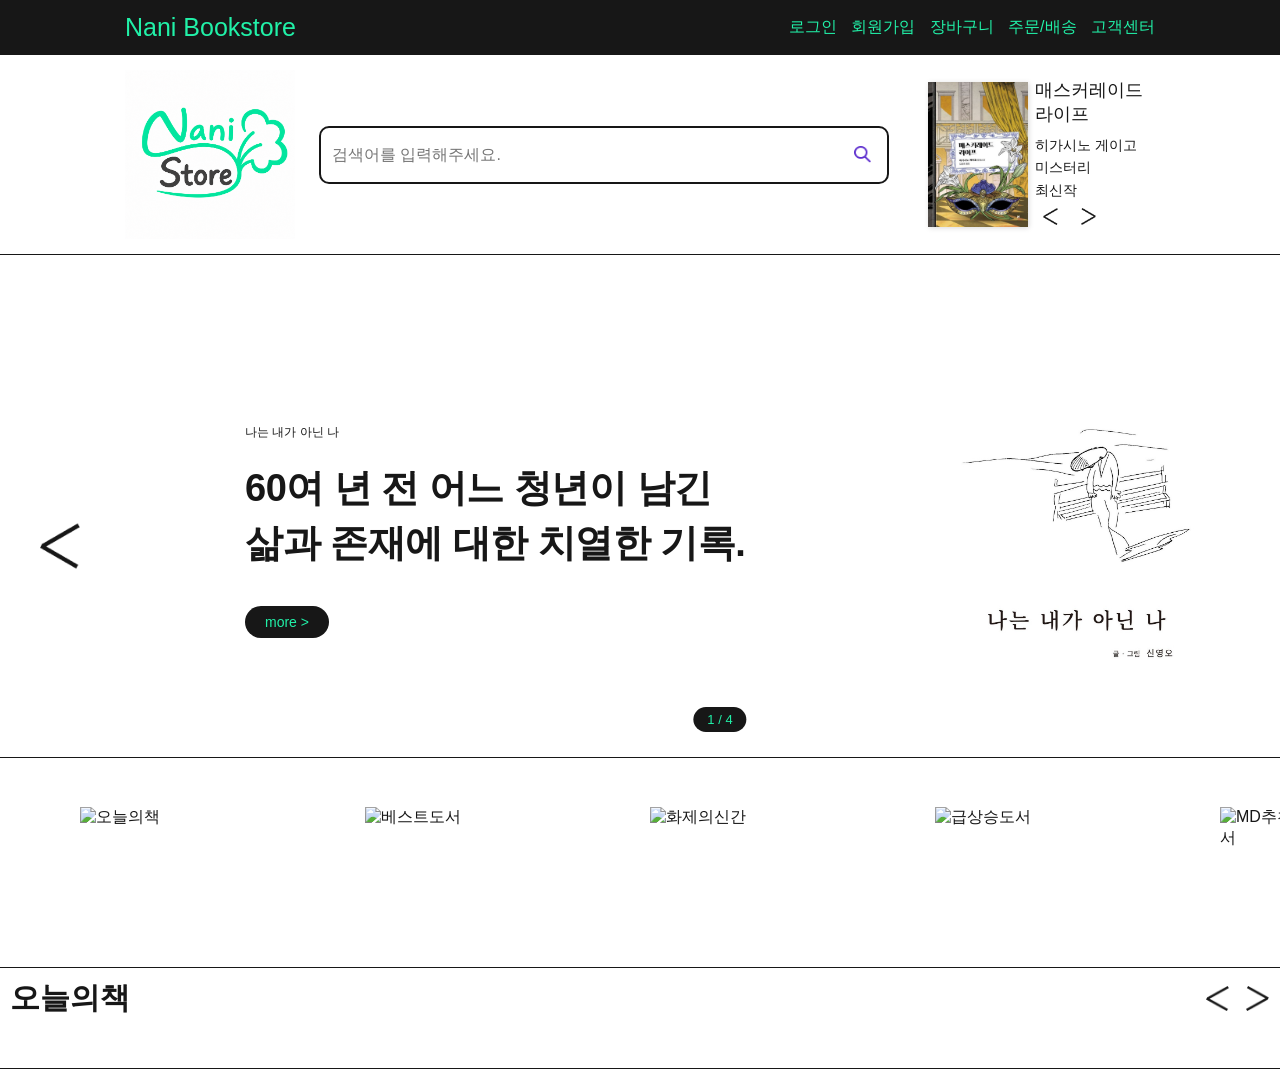
==== index.html @ 8314f0fd "Add files via upload" ====
<!DOCTYPE html>
<html lang="ko">
<head>
    <meta charset="UTF-8">
    <meta name="viewport" content="width=device-width, initial-scale=1.0">
    <title>nani BOOKSTORE </title>
    <link rel="stylesheet" href="nani.css">
    <style>
        body { 
            font-family : "Pool Story", sans-serif;
            color: #171717;
            max-width: 1440px;           
            width: 100%;
            margin: 0 auto;
            background-color: white;  
        }
    </style>
</head>

<body>

<!-- 1) 매장안내 외 1440*54 -->
    <header>        
        <nav class="header_left">Nani Bookstore</nav>
        <nav class="header_right">
            <a href="#" style="color: #21f1a8;">로그인</a>
            <a href="#" style="color: #21f1a8;">회원가입</a>
            <a href="#" style="color: #21f1a8;">장바구니</a>
            <a href="#" style="color: #21f1a8;">주문/배송</a>
            <a href="#" style="color: #21f1a8;">고객센터</a>
        </nav>
    </header>
    
<!-- ===> 2) 영풍문고 검색 1440*158 <=== -->
    <div id="Main_banner">
        <div class="Main_banner_logo">
            <img src="이미지/nani_store_logo1.png" alt="로고">
        </div>
        
        <form class="Main_banner_search" action="Main_search.html" method="GET" target="_blank">
            <input type="text" id="searchInput" class="search_input" placeholder="검색어를 입력해주세요." name="keyword">
            <button type="submit" class="search_btn">
                <img src="이미지/search-icon.png" alt="검색">
            </button>            
        </form>
        
        <a class="Main_banner_book" href="#">
            <div class="Main_banner_book_img">
                <img id="main_banner_book_img" src="이미지/book-cover1.jpg" alt="MainBanner">
            </div>
            <div class="Main_banner_info">
                <div class="Main_banner_book_title">
                    <h3 id="Main_banner_title1" class="Main_book_title1">매스커레이드 라이프</h3>
                </div>
                <div class="Main_banner_book_author1">
                    <p id="Main_banner_author1" class="Main_book_author1">
                        히가시노 게이고 미스터리<br>
                        최신작
                    </p>
                </div>
                <div class="Main_banner_arrows">
                    <button type="button" id="Main_banner_prev_btn" class="main_banner_prev_btn">
                        <img src="이미지/오른쪽3.png" alt="이전">
                    </button>
                    <button type="button" id="Main_banner_next_btn" class="main_banner_next_btn">
                        <img src="이미지/왼쪽3.png" alt="다음">
                    </button>
                </div>
            </div>
        </a>
    </div>

<div id="bookList" class="book-list-container"></div>

     
<!-- ===> 3) 베스트 셀러 섹션 1440*423 <===    -->
    <div id="BestSheller_section">
        <!-- <div class="BestSheller_section_button"></div> -->
    <button type="button" id="BestSheller_btn_left" class="BestSheller_left_btn">
        <img src="이미지/오른쪽3.png">
        <span class="BestSheller_slider_left"></span>
    </button>
    <button type="button" id="BestSheller_btn_right" class="BestSheller_right_btn">
        <img src="이미지/왼쪽3.png">
        <span class="BestSheller_slider_right"></span>
    </button>
    
    <div class="BestSheller_slider_container">
        <a class="BestSheller_section_show" href="#">
            <div class="BestSheller_text_box">
                <span class="BestSheller_sub_title">나는 내가 아닌 나</span>
                
                <h2 class="BestSheller_main_title">
                    <span>60여 년 전 어느 청년이 남긴</span> <span>삶과 존재에 대한 치열한 기록.</span> </h2>
                
                <span class="BestSheller_more_btn">more &gt;</span>
            </div>
            <div class="BestSheller_img">
                <img src="이미지/BestSheller1_나는 내가 아닌 나.jpg" alt="나는 내가 아닌 나">
            </div>                
        </a>
    </div>  <div class="BestSheller_page">
        <span>4</span> / <span>4</span>
    </div> 
</div>


   <!-- ===> 4) 신간도서 외 1440*210 <===  -->
    <div id="Book_index">
        <a class="Book_index_section" href="#">
            <img class="Book_index_cover" src="/nb/이미지/오늘의책.png" alt="오늘의책">
            <p class="Book_index_name"></p>
        </a>
        <a class="Book_index_section" href="#">
            <img class="Book_index_cover" src="/nb/이미지/베스트도서.png" alt="베스트도서">
            <p class="Book_index_name"></p>
        </a>
        <a class="Book_index_section" href="#">
            <img class="Book_index_cover" src="/nb/이미지/화제의신간.png" alt="화제의신간">
            <p class="Book_index_name"></p>
        </a>
        <a class="Book_index_section" href="#">
            <img class="Book_index_cover" src="/nb/이미지/급상승도서.png" alt="급상승도서">
            <p class="Book_index_name"></p>
        </a>
        <a class="Book_index_section" href="#">
            <img class="Book_index_cover" src="/nb/이미지/md추천도서.png" alt="MD추천도서">
            <p class="Book_index_name"></p>
        </a>
    </div>
    
    <!-- ===> 5) 오늘의 책 1440*530 <=== -->
    <div id="Today_book">
        <div class="Today_book_header">
            <h2 class="Today_book_title">오늘의책</h2>
            <div class="Today_book_nav">
            <button id="prev-btn" class="nav-btn"><img src="이미지/오른쪽3.png"></button>
            <button id="next-btn" class="nav-btn"><img src="이미지/왼쪽3.png"></button>
            </div>
        </div>
    
        <div class="Today_book_list" id="book-list-container"></div>
    </div>

    

</body>
<script src="Main_banner.js"></script>  
<script src="Bestsheller.js"></script>
<script src="Kakao_shsearch.js"></script>
<script src="Todaybook.js"></script>
</html>
---- nani.css ----
/* 인디펍 https://indiepub.kr/?srsltid=AfmBOoo4lbbGEXg4BHDMEhC1bFK8vUUKnAmv8wyfa_umPM8OH6b2sowH */

a {
    text-decoration: none; /* 링크 처리된 제목과 설명의 밑줄을 지우고 글자색을 깔끔하게 통일 */
    /* color: #333; 🎈색상 바꾸기*/
}
/* ===> 1) 매장안내 외 1440*54 <=== */
header {
    height: 54px;
    padding-left: 125px; 
    padding-right: 125px;                  
    display : flex;                       /* 한 줄로 정렬 */
    justify-content: space-between; /* 왼쪽 그룹은 왼쪽 끝, 오른쪽 그룹은 오른쪽 끝으로 */
    border-bottom: 1px solid #171717;      /* 하단 구분선  🎈구분선 색상 변경하기  */
    align-items: center;                  /* 상하 정중앙 정렬 */
    background-color: #171717;
}

.header_left {  
    font-size: 25px;  
    color: #21f1a8;    
}

.header_right {
    word-spacing: 10px;  
    color: #21f1a8;
}


/* ===> 2) 영풍문고 검색 1440*200 <=== */
#Main_banner {
    /* width: 100%; */
    padding-left: 125px; 
    padding-right: 125px; 
    height: 200px;                  
    display : flex;                       /* 한 줄로 정렬 */
    align-items: center;                  /* 상하 정중앙 정렬 */
    justify-content: space-between;       /* 왼쪽 그룹은 왼쪽 끝, 오른쪽 그룹은 오른쪽 끝으로 */    
    box-sizing: border-box;
    /* margin: 0 auto;                        화면 중앙 정렬 */
    border-bottom: 1px solid #171717;      /* 하단 구분선  🎈구분선 색상 변경하기  */
}

.Main_banner_logo {
    width: 15%; 
    display: flex;  
    align-items: center;   
}

.Main_banner_logo img{
    width: 110%;
    max-width: 180%;
    height: auto;
    object-fit: contain;
    display: block;
}

.Main_banner_search {
    width: 55%;                      /* 검색창 전체 가로 길이 고정 */
    height: 54px;                    /* 검색창 높이 고정 */
    display: flex;
    align-items: center;   
    border: 2px solid #171717;     /* 검색창 테두리 색상 */
    border-radius: 10px;             /* 검색창 모서리 둥글게 */   
    overflow: hidden;  
    /* padding: 0 15px;                 양 끝에만 최소한의 여백 부여 */
    /* box-sizing: border-box;          패딩이 크기에 영향을 주지 않도록 설정 */
}

.search_input{
    width: 90%;
    border: none;                           /* 안쪽 네모난테두리 제거*/    
    outline: none;                          /* 클릭 시 파란 테두리 제거 */
    padding: 2%;                             /* 인풋 자체 여백을 없애서 테두리 끝까지 밀착 */ 
    flex-grow: 1;                           /* 남은 공간을 입력창이 꽉 채움 */
    /* height: 100%;                           검색차 세로 높이를 100% 꽉 채움     */
    font-size: 1rem;
    /* letter-spacing: -0.04em;                글자 간격 설정(한국어 검색어 가독성을 위해 자간을 좁힘 */
    background-color: transparent;          /* 배경 투명하게 */
}

.search_btn{
    width: 50px;
    border: none;
    background: transparent;   /* 배경 제거 */
    cursor: pointer;
    display: flex;
    justify-content: center;
    align-items: center;
    padding: 0;
}

.search_btn img {
    width : 35%;
    height: 35%;
    object-fit: contain;
}


.Main_banner_book {
    width: 22%;
    display: flex;
    align-items: center;                  /* 세로 가운데 정렬 */
    /* position: relative;                   내부 요소(제목, 작가) 들의 좌표 배치를 위한 기준점 지정 */
    text-decoration: none;    
}

/* 책 이미지를 감싸는 바깥 네모 박스 */
.Main_banner_book_img {
    width: 100px;                          /* 감싸는 부모 박스 가로 고정 */
    flex-shrink: 0;                       /* 화면이 줄어들어도 책 이미지가 찌그러지지 않도록 고정 */
    /* overflow: hidden;                     넘치는 자식 이미지 잘라내기 */
    box-shadow: 1px 1px 5px rgba(0,0,0,0.15); /* 부드러운 책 그림자 효과 */ 
}

.Main_banner_book_img img {
    width: 100%;
    display: block;
    /* height: auto; */
}

/* 책 정보 텍스트 영역 (제목+저자) */
.Main_banner_info {
    margin-left: 7px;
    display: flex;
    flex-direction: column;
    justify-content: center;
    flex: 1;
    height: 150px;
}

.Main_banner_book_title h3{
    font-size: 18px;
    margin: 0 0 8px;
    color: #171717;
    font-weight: 500;
}

.Main_banner_book_author1 p{
    font-size: 14px;
    line-height:1.6;
    margin: 0;
    color: #171717;
}

.Main_banner_arrows{
    /* position:absolute; */
    /* right:0; */
    /* bottom:0; */
    display:flex;
    gap:8px;
    margin-top: auto;    
}
.Main_banner_arrows button {
    background: none; /* 회색 배경 제거 */
    border: none; /* 기본 테두리 제거 */
    padding: 0; /* 내부 여백 제거 */
    outline: none; /* 클릭시 나오는 아웃라인 제거 */
    
    /* 화살표 배치를 위한 정렬 설정 */}

 /* 좌우 화살표 크기 줄이기 */
 .Main_banner_arrows button img {
    width: 15px;           /* 화살표 가로 크기 (원하는 크기로 조절 가능) */
    height: auto;          /* 비율에 맞춰 세로 크기 자동 조절 */
    object-fit: contain;
}

.main_banner_prev_btn,
.main_banner_next_btn{
    width: 30px;
    height: 30px;
    aspect-ratio:50%;
    /* border:1px solid #ddd; */
    /* background:#fff; */
    cursor:pointer;
    font-size: 18px;
    /* background-color: #21f1a8; */
    /* color: #171717 ; */
    font-weight: bold;
    display: flex;
    border: none;
    justify-content: center;            /* 가로 가운데 */
    align-items: center;                /* 세로 가운데 */
}

/* 메인 배너 아래에 뿌려질 검색 결과 도서 바둑판(Grid) 스타일  */
.book-list-container {
    display: grid;
    grid-template-columns: repeat(auto-fill, minmax(200px, 1fr)); /* 화면 크기에 맞게 자동으로 바둑판 정렬 */
    gap: 30px; /* 카드와 카드 사이 간격 */
    max-width: 1200px;
    margin: 40px auto; /* 중앙 정렬 및 위아래 여백 */
    padding: 0 20px;
    box-sizing: border-box;
}

.book-card {
    border: 1px solid #eee; 
    padding: 20px; 
    border-radius: 8px;
    text-align: center; 
    background-color: #fff;
    box-shadow: 0 2px 8px rgba(0,0,0,0.06);
    
    transition: transform 0.2s, box-shadow 0.2s; 
    
    /* 상세페이지 링크 이동을 위해 필수로 들어가야 하는 마우스/클릭 설정 */
    cursor: pointer;          /* 마우스 올리면 손가락 모양 표시 */
    text-decoration: none;    /* 기본 파란색 밑줄 원천 차단 */
    display: block;           /* 카드 전체 영역 클릭 가능하도록 지정 */
}

.book-card:hover {
    transform: translateY(-5px); /* 마우스 올리면 살짝 뜨는 효과 */
    box-shadow: 0 5px 15px rgba(0,0,0,0.1);
}

.book-thumbnail {
    max-width: 120px;
    height: 174px;
    object-fit: cover;
    margin-bottom: 15px;
    box-shadow: 1px 1px 4px rgba(0,0,0,0.15);
}

.book-title {
    font-weight: bold;
    font-size: 15px;
    margin: 10px 0 5px;
    color: #171717;
    white-space: nowrap;
    overflow: hidden;
    text-overflow: ellipsis; /* 제목 너무 길면 ... 처리 */
}

.book-authors {
    font-size: 13px;
    color: #666;
    margin-bottom: 8px;
    white-space: nowrap;
    overflow: hidden;
    text-overflow: ellipsis;
}

.book-price {
    font-size: 15px;
    color: #e65100; /* 가격 강조 색상 */
    font-weight: bold;
}



/* ===> 3) 베스트 셀러 섹션 1440*423 <=== */
/* 1. 전체 섹션 및 기본 레이아웃 스타일링 */
#BestSheller_section {                     
    position: relative;
    width: 1440px;                 /* 1440px 규격 고정 */
    height: 423px;
    margin: 0 auto;                /* 화면 정중앙에 배치 */
    padding: 0 125px; 
    box-sizing: border-box;                
    display: flex;                         
    align-items: center;           /* 내부 자식 요소들 세로 정중앙 */
    justify-content: center;       /* 콘텐츠 영역을 수평 정중앙으로 밀어넣기 */
    overflow: hidden;
    border-bottom: 1px solid #171717;     
    
    border-left: none !important;         
    border-right: none !important;        
}
/* 슬라이더 컨테이너 (정중앙 배치의 핵심) */
.BestSheller_slider_container {
    width: 950px !important;       /* 양쪽 화살표 안쪽의 콘텐츠가 모일 가로폭 강제 고정 */
    height: 100%;
    position: relative;
    display: flex;
    align-items: center;
}

/* 링크 영역 (텍스트 좌측, 이미지 우측 균형 정렬) */
.BestSheller_section_show {
    width: 100%;
    height: 100%;
    display: flex;
    justify-content: space-between; /* 950px 폭 안에서 글씨와 이미지를 양극단으로 배치 */
    align-items: center;
    text-decoration: none;
    color: #171717;
    padding-top:0 ;
}

/* 2. 왼쪽 글씨 순차 애니메이션 (animation-delay) */
.BestSheller_text_box {
    width: 550px;                  /* 텍스트 박스 고유 영역 확보 */
    display: flex;
    flex-direction: column;
    justify-content: center;    
    height: 100%;              /* ★ 추가 */
    transform: translateY(-15px); /* ★ 추가 */
}

/* 서브 타이틀 ("나는 내가 아닌 나") - [1등 등장] */
.BestSheller_sub_title {
    font-size: 12px;
    color: #171717;
    margin-bottom: 20px;
    opacity: 0;
    animation: fadeInUpStack 0.8s forwards; 
}

/* 메인 타이틀 전체 wrap */
.BestSheller_main_title {
    margin: 0 0 35px 0;
}

/* 메인 타이틀 줄바꿈 <span> */
.BestSheller_main_title span {
    display: block;
    font-size: 38px;
    font-weight: 700;
    line-height: 1.45;
    letter-spacing: -0.5px;
    opacity: 0;
}

/* 메인 타이틀 첫 번째 줄 ("60여 년 전 어느 청년이 남긴") -[2등 등장] */
.BestSheller_main_title span:nth-child(1) {
    animation: fadeInUpStack 0.8s forwards 0.6s; 
}

/* 메인 타이틀 두 번째 줄 ("삶과 존재에 대한 치열한 기록.") - [3등 등장] */
.BestSheller_main_title span:nth-child(2) {
    animation: fadeInUpStack 0.8s forwards 1.2s; 
}

/* 더보기 버튼 ("more >") - [4등 최종 등장] */
.BestSheller_more_btn {
    display: inline-block;
    width: fit-content;
    padding: 8px 20px;
    background-color: #171717;
    color: #21f1a8;
    border-radius: 20px;
    font-size: 14px;
    font-weight: 500;
    opacity: 0;
    animation: fadeInUpStack 0.6s forwards 2.0s; 
}

/* 3. 오른쪽 이미지 스타일링 - [글씨 뜰 때 같이 안착] */
/* 3. 오른쪽 이미지 스타일링 (사이즈 업!) */
.BestSheller_img {
    width: 320px;                  /* 이미지 박스 고유 너비 확보 */
    opacity: 0;  
    animation: fadeInRight 0.8s forwards 0.3s; 
    border: none transparent !important;
    box-shadow: none !important;          
    display: flex;
    justify-content: flex-end;     /* 이미지를 우측 끝으로 밀착 */
    align-items: center;
}

.BestSheller_img img {
    height: 340px !important;      /* 왜소했던 책 크기를 340px로 시원하게 확대 */
    width: auto !important;        /* 비율 깨짐 방지 */
    display: block;
    border: none !important;              
}

/* 4.좌우 버튼 및 하단 페이지 번호 */
.BestSheller_left_btn, 
.BestSheller_right_btn {
    position: absolute;
    top: 50%;
    transform: translateY(-50%);
    background: none;   
    cursor: pointer;        
    z-index: 10;
    padding: 0;
    outline: none;            
    border: none !important;  
}

.BestSheller_left_btn { left: 40px; }
.BestSheller_right_btn { right: 40px; }

/* 희미한 검정(회색) 기본 화살표 가상 요소 가리기 */
/* span 태그나 가상 요소(::after, ::before)로 들어간 검정 화살표를 안 보이게 처리합니다. */
.BestSheller_slider_left,
.BestSheller_slider_right,
.BestSheller_left_btn::after,
.BestSheller_left_btn::before,
.BestSheller_right_btn::after,
.BestSheller_right_btn::before {
    display: none !important;    /* 혹시 모를 잔여 화살표 요소 완전히 숨김 */
}

/*민트색 화살표 이미지 크기 조절 */
.BestSheller_left_btn img,
.BestSheller_right_btn img {
    width: 40px;            
    height: auto;
    display: block;
}

/* 하단 페이지 표시 (4 / 4) */
.BestSheller_page {
    position: absolute;
    bottom: 25px;
    left: 50%;
    transform: translateX(-50%);
    background: #171717;
    padding: 5px 14px;
    border-radius: 15px;
    font-size: 13px;
    color: #21f1a8;
    font-weight: 500;
    z-index: 10;
}

/* 5.슬라이더 컨테이너 및 내부 모든 자식 요소의 테두리 강제 제거(가이드선 예방 밀어 붙이기) */
#BestSheller_section,
#BestSheller_section *,
.BestSheller_slider_container,
.BestSheller_slider_container *,
.BestSheller_section_show,
.BestSheller_section_show * {
    border-left: none !important;
    border-right: none !important;
    outline: none !important;
    box-shadow: none !important;
}

/* 6. 애니메이션 키프레임 정의 (단일화) */
@keyframes fadeInUpStack {
    0% {
        opacity: 0;
        transform: translateY(15px); 
    }
    100% {
        opacity: 1;
        transform: translateY(0); 
    }
}

/* ===> 4) 신간도서 외 1440*210 <=== */
#Book_index { 
    height: 210px;
    padding-left: 125px; 
    padding-right: 125px;                   
    display : flex;                       /* 한 줄로 정렬 */
    justify-content: space-between; /* 왼쪽 그룹은 왼쪽 끝, 오른쪽 그룹은 오른쪽 끝으로 */
    border-bottom: 1px solid #171717;      /* 하단 구분선  🎈구분선 색상 변경하기  */
    align-items: center;   
}

.Book_index_cover {
    border: 2px solid #000;
}

.Book_index_name {
    border: 2px solid #000;
}


/* ===> 4) 신간도서 외 1440*210 <=== */
/* 전체 컨테이너 설정 */
#Book_index {
    display: flex;
    justify-content: space-between; /* 5개 요소를 좌우 균등하게 분배 */
    align-items: center;           /* 세로 가운데 정렬 */
    width: 1400px;
    height: 210px;
    margin: 0 auto;                
    box-sizing: border-box;
    background-color: #ffffff;     
    padding: 0 20px;               
}

/* 개별 섹션 링크 (a 태그) */
.Book_index_section {
    display: flex;
    flex-direction: column;        /* 이미지와 텍스트를 세로로 배치 */
    align-items: center;           
    justify-content: center;       
    text-decoration: none;         /* 링크 밑줄 제거 */
    color: #171717;                
    width: 220px;                  
    height: 100%;
    transition: transform 0.2s ease, color 0.2s ease; 
    
    /* 1. 링크 클릭 시 발생하는 테두리 선(outline) 제거 */
    outline: none;
    border: none;
}

/* 마우스 오버(Hover) 효과 */
.Book_index_section:hover {
    transform: translateY(-5px);   
    color: #007bff;                
}

/* 이미지 스타일 */
.Book_index_cover {
    width: 100px;                  
    height: 100px;                 
    object-fit: contain;           
    margin-bottom: 12px;           
    
    /* 2. 이미지 자체에 들어간 테두리 선 제거 */
    border: none;
    outline: none;
}

/* 텍스트 스타일 */
.Book_index_name {
    margin: 0;                     
    font-size: 16px;               
    font-weight: 600;              
    line-height: 1.4;
    text-align: center;            
    
    /* 3. 텍스트 요소 테두리 선(혹은 border) 확실히 제거 */
    border: none;
    outline: none;
}


/* ===> 5) 오늘의 책 1440*530 <===  */
#Today_book{
    border-bottom: 1px solid #171717;
}
.Today_book_title {
    margin: 0 !important;               /* 제목 마진 제거 */
    font-size: 30px;
    line-height: 60px;                  /* 헤더 높이와 글자 높이 일치 */
}

.Today_book_header {
    display: flex !important;           /* 강제 적용 */
    justify-content: space-between;     /* 제목은 왼쪽, 화살표는 오른쪽 끝 */
    align-items: center !important;     /* 수직 중앙 정렬 핵심 */
    width: 100%;
    height: 60px;                       /* 높이 강제 고정 */
    margin: 0 0 20px 0 !important;      /* 제목/화살표 기본 마진 제거 */
    padding: 0 10px;
    box-sizing: border-box;
}

.nav-btn {
    background: none;
    border: none;
    cursor: pointer;
    padding: 0;
    display: flex;
    align-items: center;
}

.nav-btn img {
    width: 25px;                        /* 사이즈 살짝 키움 */
    height: 25px;
    object-fit: contain;
}

.Today_book_nav {
    display: flex !important;
    align-items: center !important;
    gap: 15px;                          /* 버튼 사이 간격 */
    height: 100%;                       /* 헤더 높이 꽉 채움 */
}

.Today_book_list {
    display: flex;
    justify-content: space-between; 
    gap: 20px;
    padding-top: 20px;
}

.Today_book_section {
    /* 🛠️ 수정: 부모 컨테이너(Today_book_list)에 맞춰 유연한 너비 */
    flex: 1; 
    max-width: 250px;
    text-align: center;
    border: none;
    text-decoration: none;
    color: #171717;
    /* ✅ 추가: 이미지와 제목을 아래로 정렬하기 위한 구조 */
    display: flex;
    flex-direction: column;
}

.Today_book_cover {
    /* 🛠️ 수정: 공간에 꽉 차게 이미지 확장 */
    width: 100%;
    height: 300px;
    object-fit: contain; 
    margin-bottom: 15px;
}

.Today_book_name {
    /* ✅ 추가: 제목이 사진 바로 아래에 위치하도록 강제 */
    margin-top: auto;
    font-size: 14px;
    font-weight: bold;
}




/* border: 2px solid #000;          라인 잡기 */

/* 인디펍 https://indiepub.kr/?srsltid=AfmBOoo4lbbGEXg4BHDMEhC1bFK8vUUKnAmv8wyfa_umPM8OH6b2sowH */
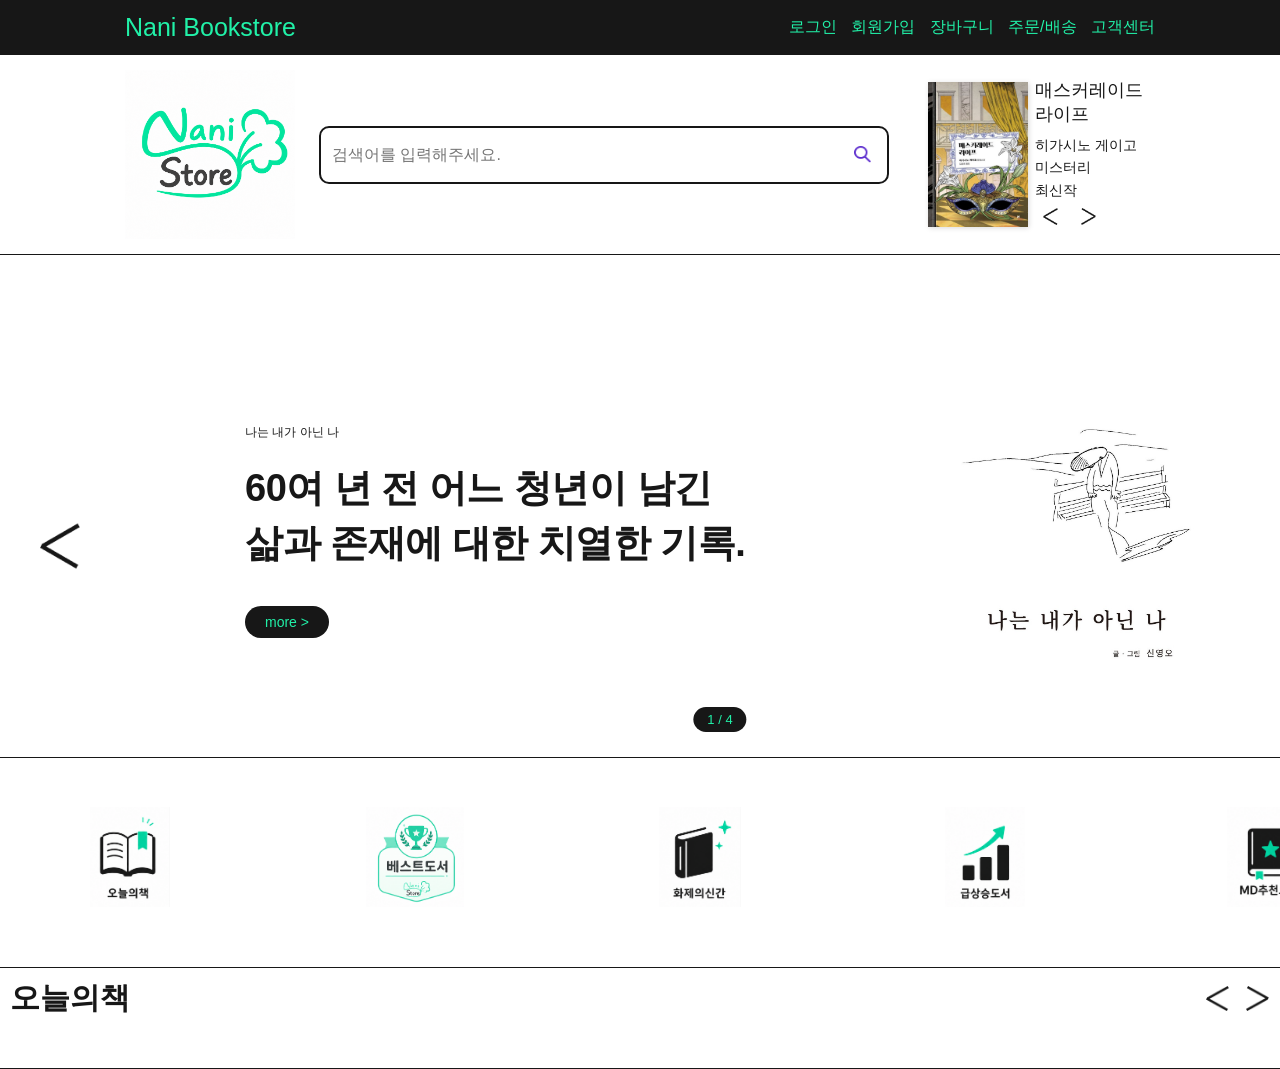
==== commit dbec0c2a: "Add files via upload" ====
--- a/index.html
+++ b/index.html
@@ -108,23 +108,23 @@
    <!-- ===> 4) 신간도서 외 1440*210 <===  -->
     <div id="Book_index">
         <a class="Book_index_section" href="#">
-            <img class="Book_index_cover" src="/nb/이미지/오늘의책.png" alt="오늘의책">
+            <img class="Book_index_cover" src="이미지/오늘의책.png" alt="오늘의책">
             <p class="Book_index_name"></p>
         </a>
         <a class="Book_index_section" href="#">
-            <img class="Book_index_cover" src="/nb/이미지/베스트도서.png" alt="베스트도서">
+            <img class="Book_index_cover" src="이미지/베스트도서.png" alt="베스트도서">
             <p class="Book_index_name"></p>
         </a>
         <a class="Book_index_section" href="#">
-            <img class="Book_index_cover" src="/nb/이미지/화제의신간.png" alt="화제의신간">
+            <img class="Book_index_cover" src="이미지/화제의신간.png" alt="화제의신간">
             <p class="Book_index_name"></p>
         </a>
         <a class="Book_index_section" href="#">
-            <img class="Book_index_cover" src="/nb/이미지/급상승도서.png" alt="급상승도서">
+            <img class="Book_index_cover" src="이미지/급상승도서.png" alt="급상승도서">
             <p class="Book_index_name"></p>
         </a>
         <a class="Book_index_section" href="#">
-            <img class="Book_index_cover" src="/nb/이미지/md추천도서.png" alt="MD추천도서">
+            <img class="Book_index_cover" src="이미지/md추천도서.png" alt="MD추천도서">
             <p class="Book_index_name"></p>
         </a>
     </div>
